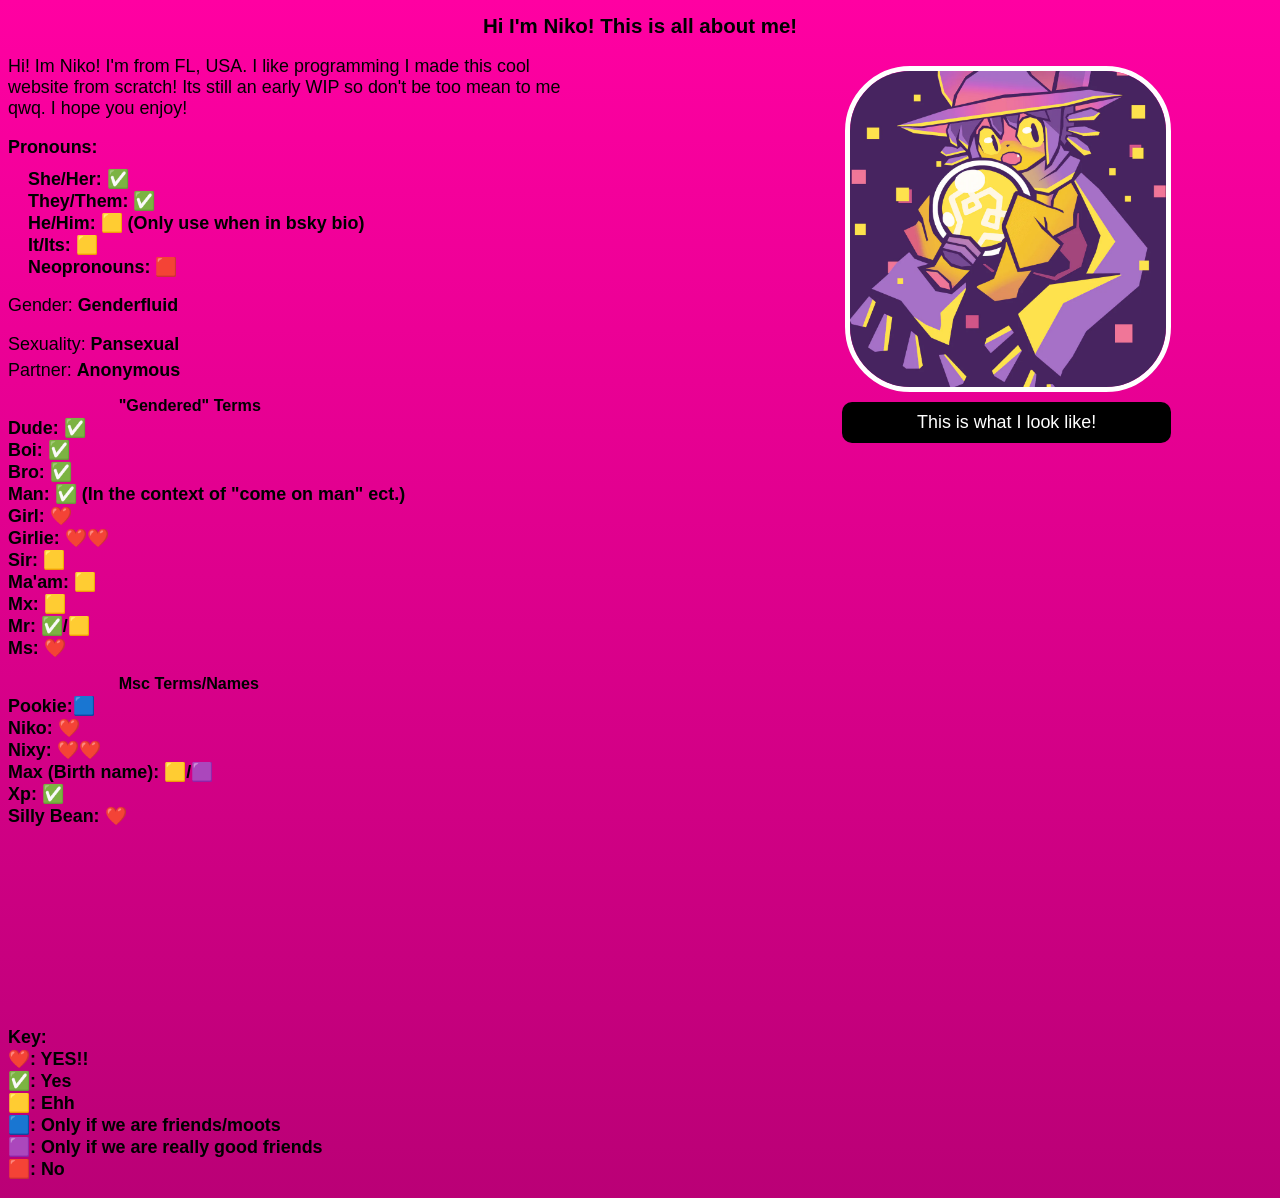
==== about-me/index.html @ 30d90637 "about me" ====
<!DOCTYPE html>
<html lang="en">
<head>
    <meta charset="UTF-8">
    <meta name="viewport" content="width=device-width, initial-scale=1.0">
    <title>About Niko</title>
</head>
<body>
    <style>
        body {
            background-color: rgb(209, 98, 209);
            background-image: linear-gradient(rgb(255, 0, 162),rgb(186, 0, 118));
            min-height: 96vh;
        }
        h1 {
            font-size: 1.6vw;
            font-family:Arial, Helvetica, sans-serif;
        }
        p,h2 {
            font-size: 1.4vw;
            font-family:Arial, Helvetica, sans-serif;
        }
        .caption {
            padding-left: 10px;
            padding-right: 10px;
            padding-top: 10px;
            padding-bottom: 10px;
            border-radius: 10px;
            float:right;
            background-color: black;
            color: white;
        }
        .about-me {
            margin-top: 0px;
            margin-bottom: 0px;
            font-weight: bold;
        }
    </style>
    <div style="text-align: center;">
        <h1>Hi I'm Niko! This is all about me!</h1>
    </div>
    <div>
        <p style="text-wrap: wrap;">
            <img src="self-image.webp" alt="test" style="float: right; width: 25%; border-radius: 20%; border: 5px solid white; margin: 10px; margin-right: 8%; margin-left: 20%;">
            <button style= "font-size: 1.4vw;margin-right: 8%; margin-top: 0px; clear: right; border: none; margin-left: 10px; width: 26%;" class="caption">This is what I look like!</button>
            Hi! Im Niko! I'm from FL, USA. I like programming I made this cool website from scratch! Its still an early WIP so don't be too mean to me qwq. I hope you enjoy!
        </p>

        
        <h2 style="margin-bottom: 10px; margin-top: 10px;">Pronouns:</h2>
        <p class="about-me" style="margin-left: 20px;">She/Her: ✅</p>
        <p class="about-me" style="margin-left: 20px;">They/Them: ✅</p>
        <p class="about-me" style="margin-left: 20px;">He/Him: 🟨 (Only use when in bsky bio)</p>
        <p class="about-me" style="margin-left: 20px;">It/Its: 🟨</p>
        <p class="about-me" style="margin-left: 20px;">Neopronouns: 🟥</p>
        <p style="margin-bottom: 0px; ">Gender:  <b>Genderfluid</b></p>
        <p style="margin-bottom: 5px;">Sexuality: <b>Pansexual</b></p>
        <p style="margin-bottom: 0px; margin-top: 0px;">Partner: <b>Anonymous</b></p>
    </div>
    <div>
    <h2 style="text-align: left; margin-left: 50px; scale: 90%; margin-bottom: 0px;">"Gendered" Terms</h2>
    <p class="about-me">Dude: ✅</p>
    <p class="about-me">Boi: ✅</p>
    <p class="about-me">Bro: ✅</p>
    <p class="about-me">Man: ✅ (In the context of "come on man" ect.)</p>
    <p class="about-me">Girl: ❤️</p>
    <p class="about-me">Girlie: ❤️❤️</p>
    <p class="about-me">Sir: 🟨</p>
    <p class="about-me">Ma'am: 🟨</p>
    <p class="about-me">Mx: 🟨</p>
    <p class="about-me">Mr: ✅/🟨</p>
    <p class="about-me">Ms: ❤️</p>
    </div>
    <div>
    <h2 style="text-align: left; margin-left: 50px; scale: 90%; margin-bottom: 0px;">Msc Terms/Names</h2>
    <p class="about-me">Pookie:🟦</p>
    <p class="about-me">Niko: ❤️</p>
    <p class="about-me">Nixy: ❤️❤️</p>
    <p class="about-me">Max (Birth name): 🟨/🟪</p>
    <p class="about-me">Xp: ✅
    <p class="about-me">Silly Bean: ❤️</p>
    </p>
    </div>


    <p style="font-weight: bold; margin-top: 200px;">Key:<br>❤️: YES!! <br>✅: Yes<br>🟨: Ehh <br>🟦: Only if we are friends/moots <br>🟪: Only if we are really good friends <br>🟥: No</p>
</body>
</html>
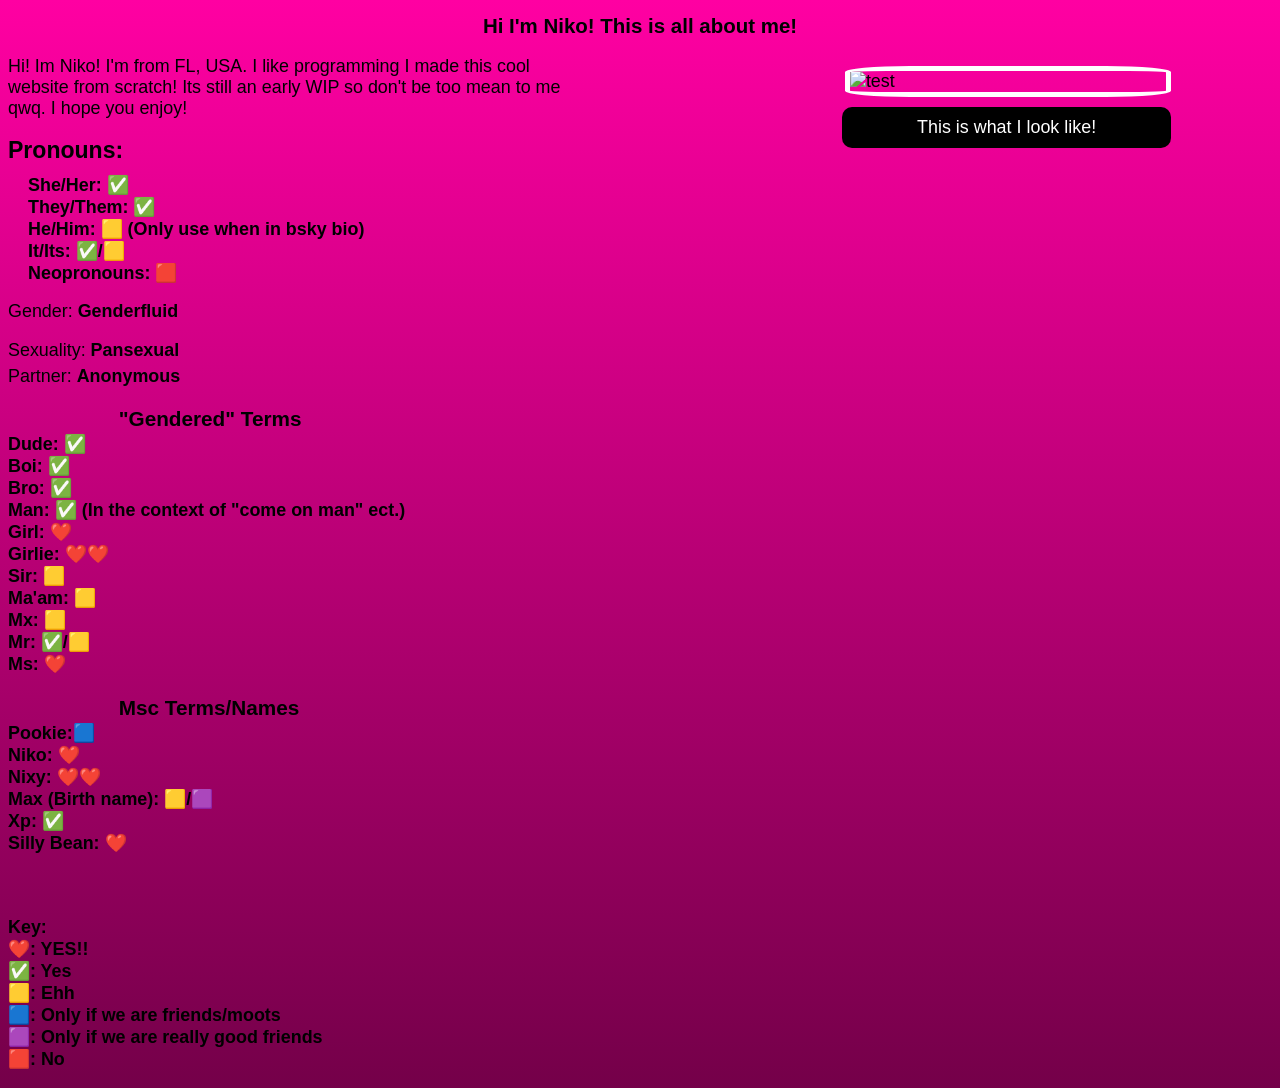
==== commit da8ec9e3: "update" ====
--- a/about-me/index.html
+++ b/about-me/index.html
@@ -9,7 +9,7 @@
     <style>
         body {
             background-color: rgb(209, 98, 209);
-            background-image: linear-gradient(rgb(255, 0, 162),rgb(186, 0, 118));
+            background-image: linear-gradient(rgb(255, 0, 162),rgb(116, 0, 73));
             min-height: 96vh;
         }
         h1 {
@@ -19,6 +19,9 @@
         p,h2 {
             font-size: 1.4vw;
             font-family:Arial, Helvetica, sans-serif;
+        }
+        h2 {
+            font-size: 1.8vw;
         }
         .caption {
             padding-left: 10px;
@@ -41,7 +44,7 @@
     </div>
     <div>
         <p style="text-wrap: wrap;">
-            <img src="self-image.webp" alt="test" style="float: right; width: 25%; border-radius: 20%; border: 5px solid white; margin: 10px; margin-right: 8%; margin-left: 20%;">
+            <img src="self-image.jpg" alt="test" style="float: right; width: 25%; border-radius: 20%; border: 5px solid white; margin: 10px; margin-right: 8%; margin-left: 20%;">
             <button style= "font-size: 1.4vw;margin-right: 8%; margin-top: 0px; clear: right; border: none; margin-left: 10px; width: 26%;" class="caption">This is what I look like!</button>
             Hi! Im Niko! I'm from FL, USA. I like programming I made this cool website from scratch! Its still an early WIP so don't be too mean to me qwq. I hope you enjoy!
         </p>
@@ -51,7 +54,7 @@
         <p class="about-me" style="margin-left: 20px;">She/Her: ✅</p>
         <p class="about-me" style="margin-left: 20px;">They/Them: ✅</p>
         <p class="about-me" style="margin-left: 20px;">He/Him: 🟨 (Only use when in bsky bio)</p>
-        <p class="about-me" style="margin-left: 20px;">It/Its: 🟨</p>
+        <p class="about-me" style="margin-left: 20px;">It/Its: ✅/🟨</p>
         <p class="about-me" style="margin-left: 20px;">Neopronouns: 🟥</p>
         <p style="margin-bottom: 0px; ">Gender:  <b>Genderfluid</b></p>
         <p style="margin-bottom: 5px;">Sexuality: <b>Pansexual</b></p>
@@ -83,6 +86,6 @@
     </div>
 
 
-    <p style="font-weight: bold; margin-top: 200px;">Key:<br>❤️: YES!! <br>✅: Yes<br>🟨: Ehh <br>🟦: Only if we are friends/moots <br>🟪: Only if we are really good friends <br>🟥: No</p>
+    <p style="font-weight: bold; margin-top: 5%;">Key:<br>❤️: YES!! <br>✅: Yes<br>🟨: Ehh <br>🟦: Only if we are friends/moots <br>🟪: Only if we are really good friends <br>🟥: No</p>
 </body>
 </html>
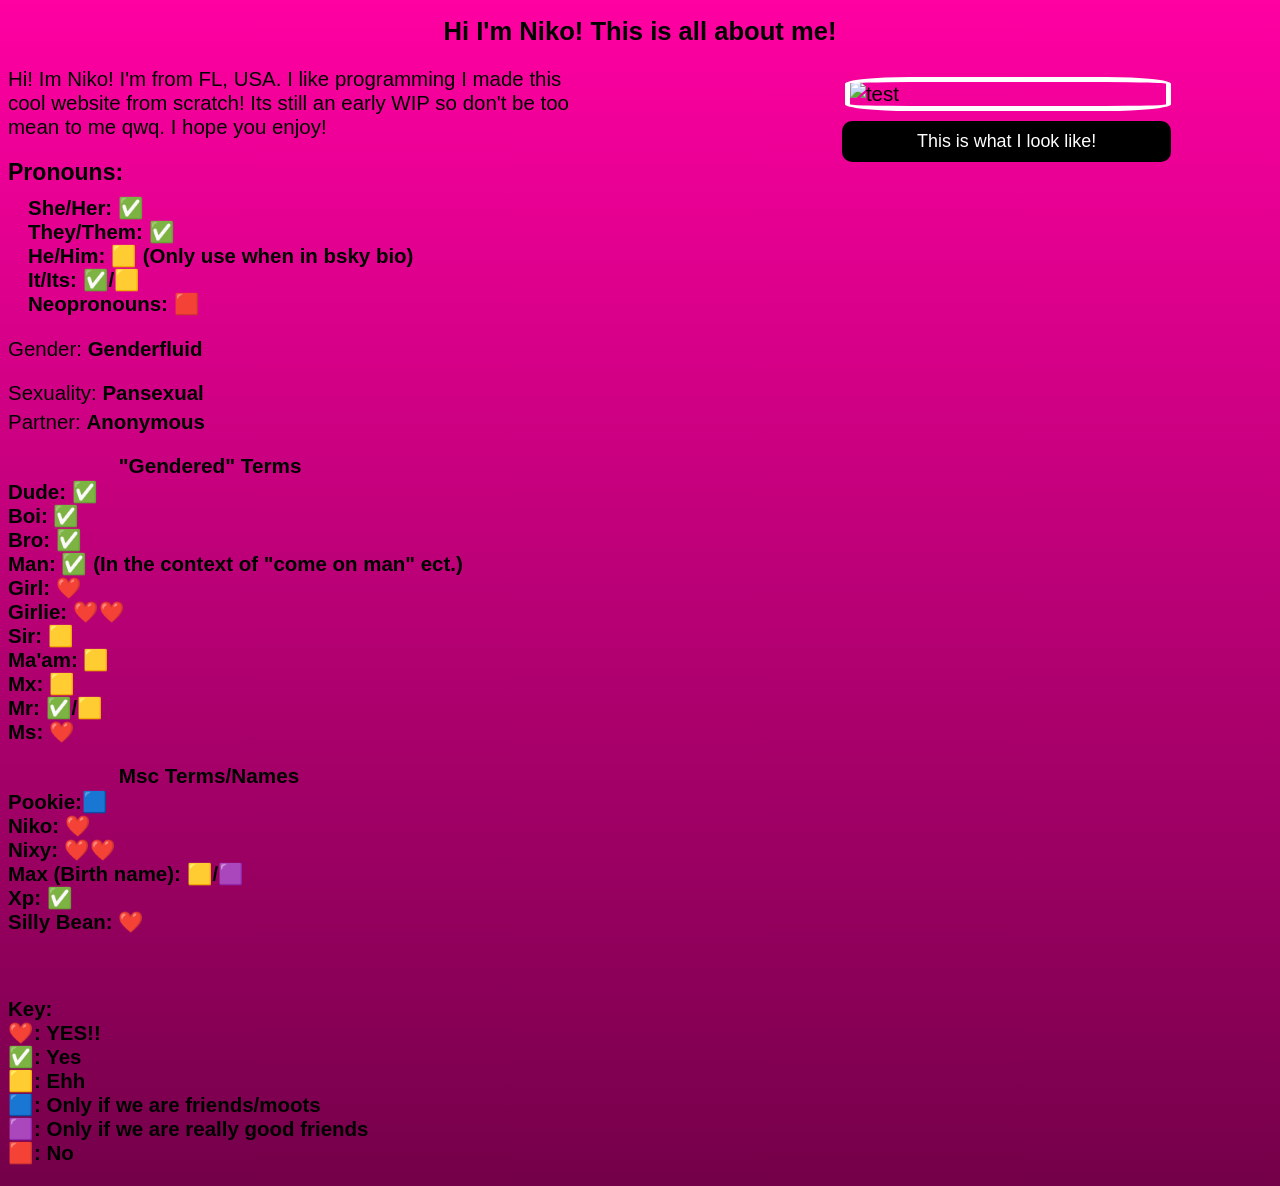
==== commit 83ac522f: "Mobile formating" ====
--- a/about-me/index.html
+++ b/about-me/index.html
@@ -13,11 +13,11 @@
             min-height: 96vh;
         }
         h1 {
-            font-size: 1.6vw;
+            font-size: 2vw;
             font-family:Arial, Helvetica, sans-serif;
         }
         p,h2 {
-            font-size: 1.4vw;
+            font-size: 1.6vw;
             font-family:Arial, Helvetica, sans-serif;
         }
         h2 {
@@ -38,12 +38,24 @@
             margin-bottom: 0px;
             font-weight: bold;
         }
+        @media only screen and (max-width: 767px) {
+        p,h2,button {
+            font-size: 3vw;
+            font-family:Arial, Helvetica, sans-serif;
+        }
+        h2 {
+            font-size: 3.8vw;
+        }
+        .pad-mobile {
+            margin-bottom: 20%;
+        }
+    }
     </style>
     <div style="text-align: center;">
         <h1>Hi I'm Niko! This is all about me!</h1>
     </div>
     <div>
-        <p style="text-wrap: wrap;">
+        <p style="text-wrap: wrap;" class="pad-mobile">
             <img src="self-image.jpg" alt="test" style="float: right; width: 25%; border-radius: 20%; border: 5px solid white; margin: 10px; margin-right: 8%; margin-left: 20%;">
             <button style= "font-size: 1.4vw;margin-right: 8%; margin-top: 0px; clear: right; border: none; margin-left: 10px; width: 26%;" class="caption">This is what I look like!</button>
             Hi! Im Niko! I'm from FL, USA. I like programming I made this cool website from scratch! Its still an early WIP so don't be too mean to me qwq. I hope you enjoy!
